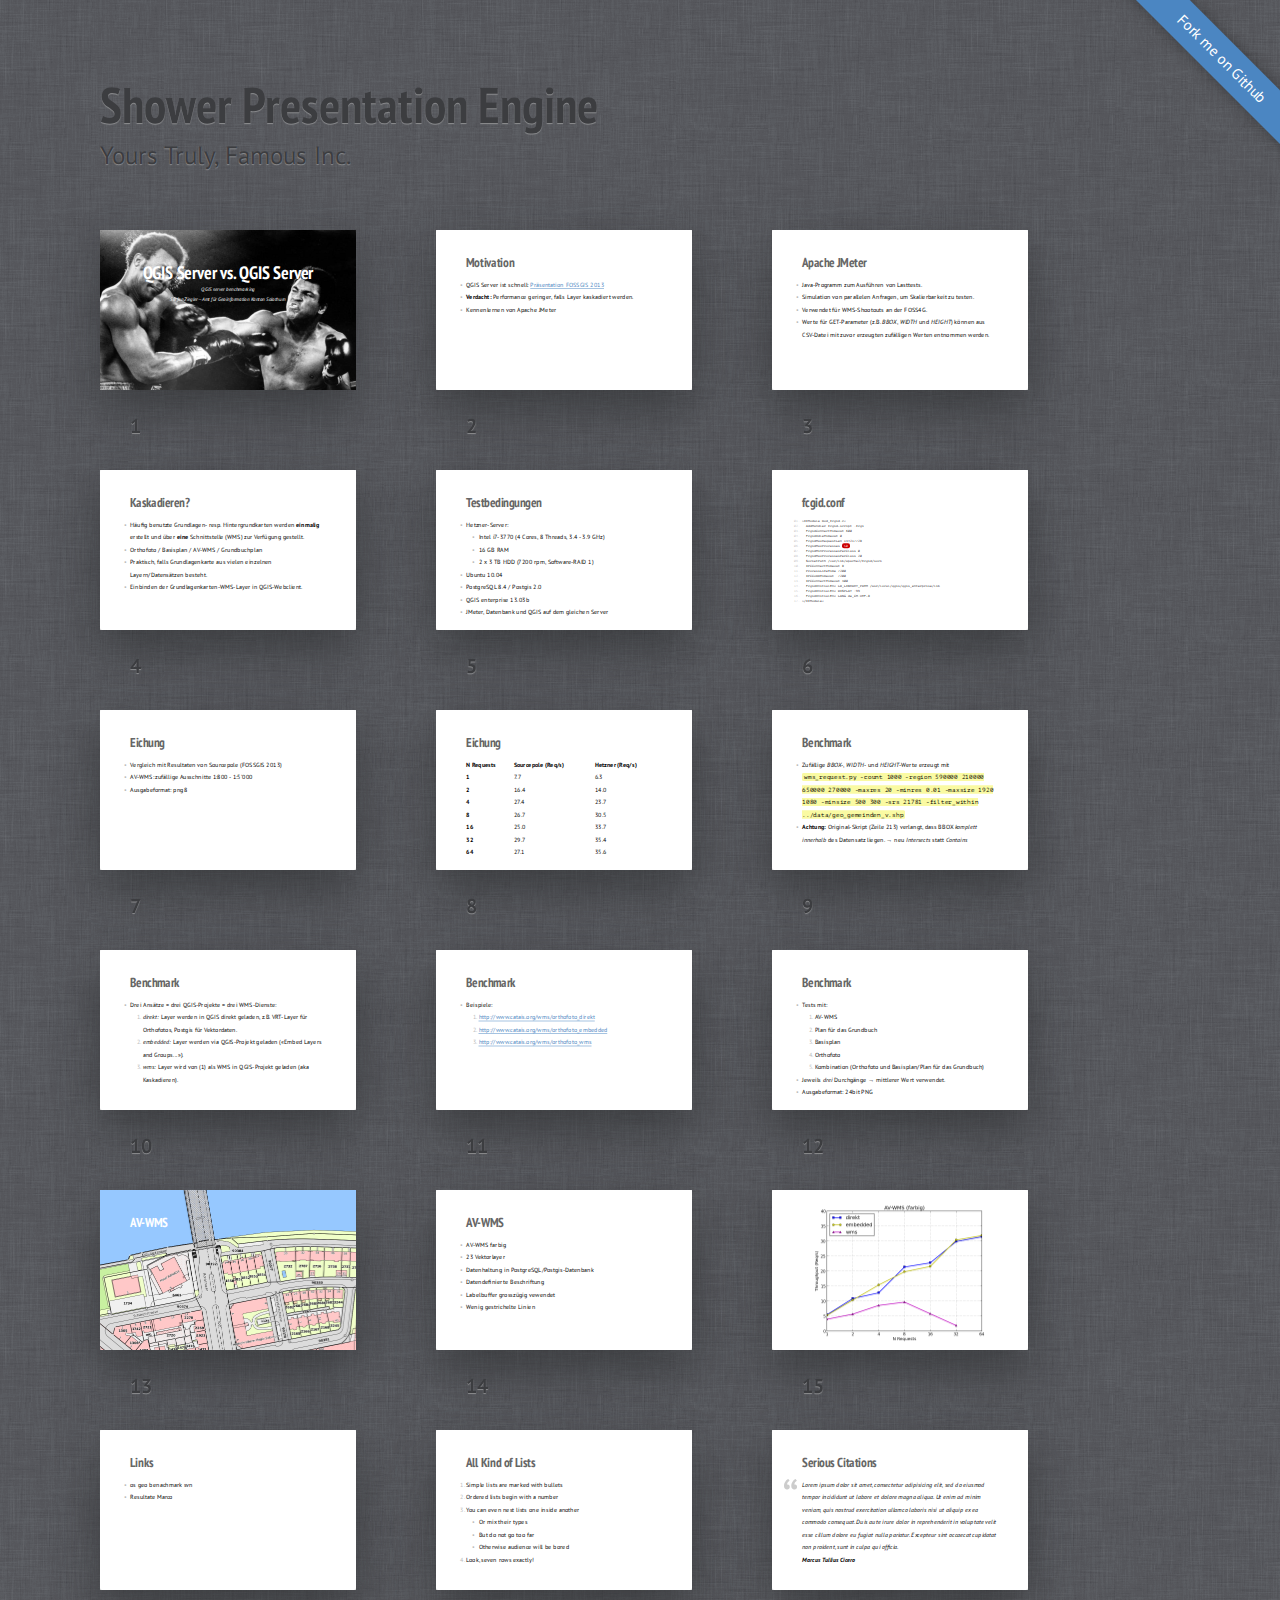
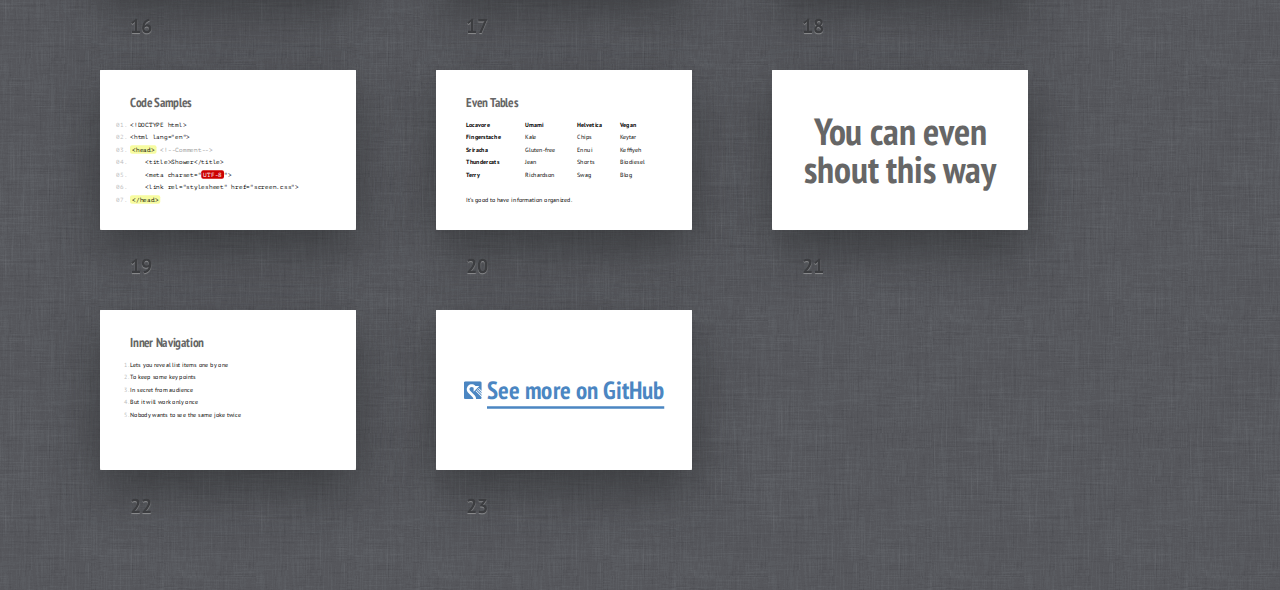
==== presentation/2014-01-xx/template/index.html @ 724ac0ec "start präsentation" ====
<!DOCTYPE HTML>
<html lang="en">
<head>
	<title>Shower Presentation Engine</title>
	<meta charset="utf-8">
	<meta name="viewport" content="width=792, user-scalable=no">
	<meta http-equiv="x-ua-compatible" content="ie=edge">
	<link rel="stylesheet" href="shower/themes/ribbon/styles/screen.css">
</head>
<body class="list">
	<header class="caption">
		<h1>Shower Presentation Engine</h1>
		<p>Yours Truly, Famous Inc.</p>
	</header>
	<section class="slide cover" id="Cover"><div>
		<h2>QGIS Server vs. QGIS Server</h2>
		<p>QGIS server benchmarking<br>Stefan Ziegler&mdash;Amt für Geoinformation Kanton Solothurn</p>
		<img src="pictures/cover.jpg" alt="">
		<!--
			To apply styles to the certain slides
			set slide ID to get needed elements
			-->
		<style>
			#Cover h2 {
				margin:30px 0 0;
				color:#FFF;
				text-align:center;
				font-size:70px;
				}
			#Cover p {
				margin:10px 0 0;
				text-align:center;
				color:#FFF;
				font-style:italic;
				font-size:20px;
				}
				#Cover p a {
					color:#FFF;
				}
		</style>
	</div></section>
	
	<section class="slide"><div>
		<h2>Motivation</h2>
		<ul>
			<li>QGIS Server ist schnell: <a href="http://sourcepole.ch/assets/2013/6/17/fossgis_2013_performanceoptimierte_wms_dienste.pdf">Präsentation FOSSGIS 2013</a></li>
			<li><b>Verdacht:</b> Performance geringer, falls Layer kaskadiert werden.</li>
			<li>Kennenlernen von Apache JMeter</li>
		</ul>
	</div></section>
	
	<section class="slide"><div>
		<h2>Apache JMeter</h2>
		<ul>
			<li>Java-Programm zum Ausführen von Lasttests.</li>
			<li>Simulation von parallelen Anfragen, um Skalierbarkeit zu testen.</li>
			<li>Verwendet für WMS-Shootouts an der FOSS4G.</li>
			<li>Werte für GET-Parameter (z.B. <i>BBOX</i>, <i>WIDTH</i> und <i>HEIGHT</i>) können aus CSV-Datei mit zuvor erzeugten zufälligen Werten entnommen werden.</li>
		</ul>
	</div></section>
	
	<section class="slide"><div>
		<h2>Kaskadieren?</h2>
		<ul>
			<li>Häufig benutzte Grundlagen- resp. Hintergrundkarten werden <strong>einmalig</strong> erstellt und über <strong>eine</strong> Schnittstelle (WMS) zur Verfügung gestellt.</li>
			<li>Orthofoto / Basisplan / AV-WMS / Grundbuchplan</li>
			<li>Praktisch, falls Grundlagenkarte aus vielen einzelnen Layern/Datensätzen besteht.</li>
			<li>Einbinden der Grundlagenkarten-WMS-Layer in QGIS-Webclient.</li>
		</ul>
	</div></section>

	<section class="slide"><div>
		<h2>Testbedingungen</h2>
		<ul>
			<li>Hetzner-Server:</li>
			<ul>
				<li>Intel i7-3770 (4 Cores, 8 Threads, 3.4 - 3.9 GHz)</li>
				<li>16 GB RAM</li>
				<li>2 x 3 TB HDD (7200 rpm, Software-RAID 1)</li>
			</ul>
			<li>Ubuntu 10.04</li>
			<li>PostgreSQL 8.4 / Postgis 2.0</li>
			<li>QGIS enterprise 13.03b</li>
			<li>JMeter, Datenbank und QGIS auf dem gleichen Server</li>
		</ul>
	</div></section>
	
	<section class="slide"><div>
		<h2>fcgid.conf</h2>
		<pre style="font-size:50%;">
			<code style="line-height:20px;">&lt;IfModule mod_fcgid.c&gt;</code>
			<code style="line-height:20px;">  AddHandler fcgid-script .fcgi</code>
			<code style="line-height:20px;">  FcgidConnectTimeout 600</code>
			<code style="line-height:20px;">  FcgidIdleTimeout 0</code>
			<code style="line-height:20px;">  FcgidMaxRequestLen 134217728</code>
			<code style="line-height:20px;">  FcgidMaxProcesses <mark class="important">50</mark></code>
			<code style="line-height:20px;">  FcgidMinProcessesPerClass 0</code>
			<code style="line-height:20px;">  FcgidMaxProcessesPerClass 20</code>
			<code style="line-height:20px;">  SocketPath /var/lib/apache2/fcgid/sock</code>
			<code style="line-height:20px;">  IPCConnectTimeout 8</code>
			<code style="line-height:20px;">  ProcessLifeTime 7200</code>	
			<code style="line-height:20px;">  IPCCommTimeout  7200</code>
			<code style="line-height:20px;">  IPCConnectTimeout 300</code>	
			<code style="line-height:20px;">  FcgidInitialEnv LD_LIBRARY_PATH /usr/local/qgis/qgis_enterprise/lib</code>
			<code style="line-height:20px;">  FcgidInitialEnv DISPLAY :99</code>	
			<code style="line-height:20px;">  FcgidInitialEnv LANG=de_CH.UTF-8</code>																
			<code style="line-height:20px;">&lt;/IfModule&gt;</code>
		</pre>
	</div></section>
	
	<section class="slide"><div>
		<h2>Eichung</h2>
		<ul>
			<li>Vergleich mit Resultaten von Sourcepole (FOSSGIS 2013)</li>
			<li>AV-WMS: zufällige Ausschnitte 1:800 - 1:5'000</li>
			<li>Ausgabeformat: png8</li>
		</ul>
	</div></section>

	<section class="slide"><div>
		<h2>Eichung</h2>
		<table>
		<tr>
			<th scope="col">N Requests</th>
			<th>Sourcepole (Req/s)</th>
			<th>Hetzner (Req/s)</th>
		</tr>
		<tr>
			<th scope="row">1</th>
			<td>7.7</td>
			<td>6.3</td>
		</tr>
		<tr>
			<th scope="row">2</th>
			<td>16.4</td>
			<td>14.0</td>
		</tr>
		<tr>
			<th scope="row">4</th>
			<td>27.4</td>
			<td>23.7</td>
		</tr>
		<tr>
			<th scope="row">8</th>
			<td>26.7</td>
			<td>30.5</td>
		</tr>
		<tr>
			<th scope="row">16</th>
			<td>25.0</td>
			<td>33.7</td>
		</tr>
		<tr>
			<th scope="row">32</th>
			<td>29.7</td>
			<td>35.4</td>
		</tr>
		<tr>
			<th scope="row">64</th>
			<td>27.1</td>
			<td>35.6</td>
		</tr>						
		</table>	
	</div></section>

	<section class="slide"><div>
		<h2>Benchmark</h2>
		<ul>
			<li>Zufällige <i>BBOX-</i>, <i>WIDTH-</i> und <i>HEIGHT-</i>Werte erzeugt mit <code>wms_request.py -count 1000 -region 590000 210000 650000 270000 -maxres 20 -minres 0.01 -maxsize 1920 1080 -minsize 500 300 -srs 21781 -filter_within ../data/geo_gemeinden_v.shp</code></li>
			<li><strong>Achtung:</strong> Original-Skript (Zeile 213) verlangt, dass BBOX <em>komplett innerhalb</em> des Datensatz liegen. &rarr; neu <em>Intersects</em> statt <em>Contains</em></li>
		</ul>
	</div></section>
	
	<section class="slide"><div>
		<h2>Benchmark</h2>
		<ul>
			<li>Drei Ansätze = drei QGIS-Projekte = drei WMS-Dienste:</li>
			<ol>
				<li><em>direkt:</em> Layer werden in QGIS direkt geladen, z.B. VRT-Layer für Orthofotos, Postgis für Vektordaten.</li>
				<li><em>embedded:</em> Layer werden via QGIS-Projekt geladen (&laquo;Embed Layers and Groups...&raquo;).</li>
				<li><em>wms:</em> Layer wird von (1) als WMS in QGIS-Projekt geladen (aka Kaskadieren).</li>
			</ol>
		</ul>
	</div></section>	

	<section class="slide"><div>
		<h2>Benchmark</h2>
		<ul>
			<li>Beispiele:</li>
			<ol>
				<li><a href="http://www.catais.org/wms/orthofoto_direkt?SERICE=WMS&REQUEST=GetCapabilities">http://www.catais.org/wms/orthofoto_direkt</a></li>
				<li><a href="http://www.catais.org/wms/orthofoto_embedded?SERICE=WMS&REQUEST=GetCapabilities">http://www.catais.org/wms/orthofoto_embedded</a></li>
				<li><a href="http://www.catais.org/wms/orthofoto_wms?SERICE=WMS&REQUEST=GetCapabilities">http://www.catais.org/wms/orthofoto_wms</a></li>
			</ol>
		</ul>
	</div></section>	

	<section class="slide"><div>
		<h2>Benchmark</h2>
		<ul>
			<li>Tests mit:</li>
			<ol>
				<li>AV-WMS</li>
				<li>Plan für das Grundbuch</li>
				<li>Basisplan</li>
				<li>Orthofoto</li>
				<li>Kombination (Orthofoto und Basisplan/Plan für das Grundbuch)</li>
			</ol>
			<li>Jeweils <em>drei</em> Durchgänge &rarr; mittlerer Wert verwendet.</li>
			<li>Ausgabeformat: 24bit PNG</li>
		</ul>
	</div></section>	

	<section class="slide cover" id="avwms"><div>
		<h2 style="color:#FFF;">AV-WMS</h2>
		<img src="pictures/avwms.png" alt="">
	</div></section>

	<section class="slide"><div>
		<h2>AV-WMS</h2>
		<ul>
			<li>AV-WMS farbig</li>			
			<li>23 Vektorlayer</li>
			<li>Datenhaltung in PostgreSQL/Postgis-Datenbank</li>
			<li>Datendefinierte Beschriftung</li>			
			<li>Labelbuffer grosszügig vewendet</li>
			<li>Wenig gestrichelte Linien</li>
		</ul>
	</div></section>

	<section class="slide" id="avwms_bench"><div>
		<img style="margin-top: -80px;" src="pictures/avwms_bench.png" alt="">
	</div></section>



	<section class="slide"><div>
		<h2>Links</h2>
		<ul>
			<li>os geo benachmark svn</li>
			<li>Resultate Marco</li>
		</ul>
	</div></section>
	
	
	<section class="slide"><div>
		<h2>All Kind of Lists</h2>
		<ol>
			<li>Simple lists are marked with bullets</li>
			<li>Ordered lists begin with a number</li>
			<li>You can even nest lists one inside another
				<ul>
					<li>Or mix their types</li>
					<li>But do not go too far</li>
					<li>Otherwise audience will be bored</li>
				</ul>
			</li>
			<li>Look, seven rows exactly!</li>
		</ol>
	</div></section>
	<section class="slide"><div>
		<h2>Serious Citations</h2>
		<figure>
			<blockquote>
				<p>Lorem ipsum dolor sit amet, consectetur adipisicing elit, sed do eiusmod tempor incididunt ut labore et dolore magna aliqua. Ut enim ad minim veniam, quis nostrud exercitation ullamco laboris nisi ut aliquip ex ea commodo consequat. Duis aute irure dolor in reprehenderit in voluptate velit esse cillum dolore eu fugiat nulla pariatur. Excepteur sint occaecat cupidatat non proident, sunt in culpa qui officia.</p>
			</blockquote>
			<figcaption>Marcus Tullius Cicero</figcaption>
		</figure>
	</div></section>
	<section class="slide"><div>
		<h2>Code Samples</h2>
		<pre>
			<code>&lt;!DOCTYPE html&gt;</code>
			<code>&lt;html lang="en"&gt;</code>
			<code><mark>&lt;head&gt;</mark> <mark class="comment">&lt;!--Comment--&gt;</mark></code>
			<code>    &lt;title&gt;Shower&lt;/title&gt;</code>
			<code>    &lt;meta charset="<mark class="important">UTF-8</mark>"&gt;</code>
			<code>    &lt;link rel="stylesheet" href="screen.css"&gt;</code>
			<code><mark>&lt;/head&gt;</mark></code>
		</pre>
	</div></section>
	<section class="slide"><div>
		<h2>Even Tables</h2>
		<table>
		<tr>
			<th scope="col">Locavore</th>
			<th>Umami</th>
			<th>Helvetica</th>
			<th>Vegan</th>
		</tr>
		<tr>
			<th scope="row">Fingerstache</th>
			<td>Kale</td>
			<td>Chips</td>
			<td>Keytar</td>
		</tr>
		<tr>
			<th scope="row">Sriracha</th>
			<td>Gluten-free</td>
			<td>Ennui</td>
			<td>Keffiyeh</td>
		</tr>
		<tr>
			<th scope="row">Thundercats</th>
			<td>Jean</td>
			<td>Shorts</td>
			<td>Biodiesel</td>
		</tr>
		<tr>
			<th scope="row">Terry</th>
			<td>Richardson</td>
			<td>Swag</td>
			<td>Blog</td>
		</tr>
		</table>
		<p>It’s good to have information organized.</p>
	</div></section>

	<section class="slide shout"><div>
		<h2>You can even shout this way</h2>
	</div></section>
	<section class="slide"><div>
		<h2>Inner Navigation</h2>
		<ol>
			<li>Lets you reveal list items one by one</li>
			<li class="next">To keep some key points</li>
			<li class="next">In secret from audience</li>
			<li class="next">But it will work only once</li>
			<li class="next">Nobody wants to see the same joke twice</li>
		</ol>
	</div></section>
	<section class="slide shout" id="SeeMore"><div>
		<h2><img src="pictures/logo.svg" alt=""> <a href="https://github.com/shower/shower/">See more on GitHub</a></h2>
		<style>
			#Picture h2 {
				color:#FFF;
				}
			#SeeMore h2 {
				font-size:100px
				}
			#SeeMore img {
				width:0.72em;
				height:0.72em;
				}
		</style>
	</div></section>
	<p class="badge"><a href="https://github.com/shower/shower">Fork me on Github</a></p>
	<!--
		To hide progress bar from entire presentation
		just remove “progress” element.
		-->
	<div class="progress"><div></div></div>
	<script src="shower/shower.min.js"></script>
	<!-- Copyright © 2013 Yours Truly, Famous Inc. -->
	<!-- Photos by John Carey, fiftyfootshadows.net -->
</body>
</html>
---- presentation/2014-01-xx/template/shower/themes/ribbon/styles/screen.css ----
/**
 * Ribbon theme for Shower HTML presentation engine: github.com/shower/shower
 * Copyright © 2010–2013 Vadim Makeev, pepelsbey.net
 * Licensed under MIT license: github.com/shower/shower/wiki/MIT-License
 */
@font-face{font-family:'PT Sans';src:url(../fonts/PTSans.woff) format("woff")}@font-face{font-weight:700;font-family:'PT Sans';src:url(../fonts/PTSans.Bold.woff) format("woff")}@font-face{font-style:italic;font-family:'PT Sans';src:url(../fonts/PTSans.Italic.woff) format("woff")}@font-face{font-style:italic;font-weight:700;font-family:'PT Sans';src:url(../fonts/PTSans.Bold.Italic.woff) format("woff")}@font-face{font-family:'PT Sans Narrow';font-weight:700;src:url(../fonts/PTSans.Narrow.Bold.woff) format("woff")}@font-face{font-family:'PT Mono';src:url(../fonts/PTMono.woff) format("woff")}html{font:inherit}html,body{margin:0;padding:0;border:0;font-size:100%;vertical-align:baseline}div,span,applet,object,iframe,h1,h2,h3,h4,h5,h6,p,blockquote,pre,a,abbr,acronym,address,big,cite,code,del,dfn,em,img,ins,kbd,q,s,samp,small,strike,strong,sub,sup,tt,var,b,u,i,center,dl,dt,dd,ol,ul,li,fieldset,form,label,legend,table,caption,tbody,tfoot,thead,tr,th,td,article,aside,canvas,details,embed,figure,figcaption,footer,header,hgroup,menu,nav,output,ruby,section,summary,time,mark,audio,video{margin:0;padding:0;border:0;font-size:100%;font:inherit;vertical-align:baseline}article,aside,details,figcaption,figure,footer,header,hgroup,menu,nav,section{display:block}body{line-height:1}ol,ul{list-style:none}blockquote,q{quotes:none}blockquote:before,blockquote:after,q:before,q:after{content:'';content:none}table{border-collapse:collapse;border-spacing:0}body{counter-reset:slide;font:25px/2 'PT Sans',sans-serif}a{text-decoration:none}.caption{display:none;margin:0 0 50px;color:#3C3D40;text-shadow:0 1px 1px #8D8E90}.caption h1{font:700 50px/1 'PT Sans Narrow',sans-serif}.caption a{color:#4b86c2;text-shadow:0 -1px 1px #1F3F60;text-decoration:none}.caption a:hover{color:#5e93c8}.badge{position:absolute;top:0;right:0;display:none;overflow:hidden;visibility:hidden;width:11em;height:11em;line-height:2.5;font-size:15px}.badge a{position:absolute;bottom:50%;right:-50%;left:-50%;visibility:visible;background:#4b86c2;-webkit-box-shadow:0 0 1em rgba(0,0,0,.3);box-shadow:0 0 1em rgba(0,0,0,.3);color:#FFF;text-decoration:none;text-align:center;-webkit-transform-origin:50% 100%;-ms-transform-origin:50% 100%;transform-origin:50% 100%;-webkit-transform:rotate(45deg)translateY(-1em);-ms-transform:rotate(45deg)translateY(-1em);transform:rotate(45deg)translateY(-1em)}.badge a:hover{background:#568ec6}.slide{position:relative;width:1024px;height:640px;background:#FFF;color:#000;-webkit-print-color-adjust:exact;-webkit-text-size-adjust:none;-moz-text-size-adjust:none;-ms-text-size-adjust:none}.slide:after{position:absolute;top:0;right:119px;padding:20px 0 0;width:50px;height:80px;background:url(../images/ribbon.svg) no-repeat;color:#FFF;counter-increment:slide;content:counter(slide);text-align:center;font-size:20px}.slide>div{position:absolute;top:0;left:0;overflow:hidden;padding:105px 120px 0;width:784px;height:535px}.debug .slide{background:#fff url(../images/grid-16x10.svg) no-repeat}.slide h2{margin:0 0 37px;color:#666;font:700 50px/1 'PT Sans Narrow',sans-serif}.slide p{margin:0 0 50px}.slide p.note{color:#999}.slide a{border-bottom:.1em solid;color:#4b86c2}.slide b,.slide strong{font-weight:700}.slide i,.slide em{font-style:italic}.slide kbd,.slide code,.slide samp{padding:3px 8px;border-radius:8px;background:#fafaa2;color:#000;-moz-tab-size:4;-o-tab-size:4;tab-size:4;line-height:1;font-family:'PT Mono',monospace}.slide blockquote{font-style:italic}.slide blockquote:before{position:absolute;margin:-16px 0 0 -80px;color:#CCC;font:200px/1 'PT Sans',sans-serif;content:'\201C'}.slide blockquote+figcaption{margin:-50px 0 50px;font-style:italic;font-weight:700}.slide ol,.slide ul{margin:0 0 50px;counter-reset:list}.slide ol li,.slide ul li{text-indent:-2em}.slide ol li:before,.slide ul li:before{display:inline-block;width:2em;color:#BBB;text-align:right}.slide ol ol,.slide ol ul,.slide ul ol,.slide ul ul{margin:0 0 0 2em}.slide ul>li:before{content:'\2022\00A0\00A0'}.slide ul>li:lang(ru):before{content:'\2014\00A0\00A0'}.slide ol>li:before{counter-increment:list;content:counter(list)".\00A0"}.slide pre{margin:0 0 49px;padding:1px 0 0;counter-reset:code;white-space:normal}.slide pre code{display:block;padding:0;background:0 0;white-space:pre;line-height:50px}.slide pre code:before{position:absolute;margin:0 0 0 -110px;width:100px;color:#BBB;text-align:right;counter-increment:code;content:counter(code,decimal-leading-zero)"."}.slide pre code:only-child:before{content:''}.slide pre mark{padding:3px 8px;border-radius:8px;background:#F7FCA0;color:#000;font-style:normal}.slide pre mark.important{background:#C00;color:#FFF;font-weight:400}.slide pre mark.comment{padding:0;background:0 0;color:#999}.slide table{margin:0 0 50px;width:100%;border-collapse:collapse;border-spacing:0}.slide table th,.slide table td{background:url("[data-uri]") 0 100% repeat-x}.slide table th{text-align:left;font-weight:700}.slide table.striped tr:nth-child(even){background:#EEE}.slide.cover,.slide.shout{z-index:1}.slide.cover:after,.slide.shout:after{visibility:hidden}.slide.cover{background:#000}.slide.cover img,.slide.cover svg,.slide.cover video,.slide.cover object,.slide.cover canvas,.slide.cover iframe{position:absolute;top:0;left:0;z-index:-1}.slide.cover.w img,.slide.cover.w svg,.slide.cover.w video,.slide.cover.w object,.slide.cover.w canvas,.slide.cover.w iframe{top:50%;width:100%;-webkit-transform:translateY(-50%);-ms-transform:translateY(-50%);transform:translateY(-50%)}.slide.cover.h img,.slide.cover.h svg,.slide.cover.h video,.slide.cover.h object,.slide.cover.h canvas,.slide.cover.h iframe{left:50%;height:100%;-webkit-transform:translateX(-50%);-ms-transform:translateX(-50%);transform:translateX(-50%)}.slide.cover.w.h img,.slide.cover.w.h svg,.slide.cover.w.h video,.slide.cover.w.h object,.slide.cover.w.h canvas,.slide.cover.w.h iframe{top:0;left:0;-webkit-transform:none;-ms-transform:none;transform:none}.slide.shout{background-image:none}.slide.shout h2{position:absolute;top:50%;left:0;width:100%;text-align:center;line-height:1;font-size:150px;-webkit-transform:translateY(-50%);-ms-transform:translateY(-50%);transform:translateY(-50%)}.slide .place{position:absolute;top:50%;left:50%;-webkit-transform:translate(-50%,-50%);-ms-transform:translate(-50%,-50%);transform:translate(-50%,-50%)}.slide .place.t.l,.slide .place.t.r,.slide .place.b.r,.slide .place.b.l{-webkit-transform:none;-ms-transform:none;transform:none}.slide .place.t,.slide .place.b{-webkit-transform:translate(-50%,0);-ms-transform:translate(-50%,0);transform:translate(-50%,0)}.slide .place.l,.slide .place.r{-webkit-transform:translate(0,-50%);-ms-transform:translate(0,-50%);transform:translate(0,-50%)}.slide .place.t,.slide .place.t.l,.slide .place.t.r{top:0}.slide .place.r{right:0;left:auto}.slide .place.b,.slide .place.b.r,.slide .place.b.l{top:auto;bottom:0}.slide .place.l{left:0}.slide footer{position:absolute;left:0;right:0;bottom:-640px;z-index:1;display:none;padding:20px 120px;background:#fafaa2;-webkit-box-shadow:0 0 0 2px #f0f0ac inset;box-shadow:0 0 0 2px #f0f0ac inset;-webkit-transition:bottom .3s;transition:bottom .3s}.slide:hover footer{bottom:0}@media screen{.list{position:absolute;clip:rect(0,auto,auto,0);padding:80px 0 40px 100px;background:#585a5e url(../images/linen.png)}.list .caption,.list .badge{display:block}.list .slide{float:left;margin:0 -412px -220px 0;-webkit-transform-origin:0 0;-ms-transform-origin:0 0;transform-origin:0 0;-webkit-transform:scale(.5);-ms-transform:scale(.5);transform:scale(.5)}.list .slide:before{position:absolute;top:0;left:0;z-index:-1;width:512px;height:320px;-webkit-box-shadow:0 0 30px rgba(0,0,0,.005),0 20px 50px rgba(42,43,45,.6);box-shadow:0 0 30px rgba(0,0,0,.005),0 20px 50px rgba(42,43,45,.6);border-radius:2px;content:''}.list .slide:before,.list .slide:after{-webkit-transform-origin:0 0;-ms-transform-origin:0 0;transform-origin:0 0;-webkit-transform:scale(2);-ms-transform:scale(2);transform:scale(2)}.list .slide:after{top:auto;right:auto;bottom:-80px;left:120px;padding:0;width:auto;height:auto;background:0 0;color:#3C3D40;text-shadow:0 1px 1px #8D8E90;font-weight:700}.list .slide:hover:before{-webkit-box-shadow:0 0 0 10px rgba(42,43,45,.3),0 20px 50px rgba(42,43,45,.6);box-shadow:0 0 0 10px rgba(42,43,45,.3),0 20px 50px rgba(42,43,45,.6)}.list .slide:target:before{-webkit-box-shadow:0 0 0 1px #376da3,0 0 0 10px #4b86c2,0 20px 50px rgba(42,43,45,.6);box-shadow:0 0 0 1px #376da3,0 0 0 10px #4b86c2,0 20px 50px rgba(42,43,45,.6)}.list .slide:target:after{text-shadow:0 1px 1px rgba(42,43,45,.6);color:#4b86c2}.list .slide>div:before{position:absolute;top:0;right:0;bottom:0;left:0;z-index:2;content:''}.list .slide.cover:after,.list .slide.shout:after{visibility:visible}.list .slide footer{display:block}.full{position:absolute;top:50%;left:50%;overflow:hidden;margin:-320px 0 0 -512px;width:1024px;height:640px;background:#000}.full .slide{position:absolute;top:0;left:0;margin-left:150%}.full .slide .next{visibility:hidden}.full .slide .next.active{visibility:visible}.full .slide:target{margin:0}.full .slide.shout.grow h2,.full .slide.shout.shrink h2{opacity:0;-webkit-transition:all .4s ease-out;transition:all .4s ease-out}.full .slide.shout.grow:target h2,.full .slide.shout.shrink:target h2{opacity:1;-webkit-transform:scale(1)translateY(-50%);-ms-transform:scale(1)translateY(-50%);transform:scale(1)translateY(-50%)}.full .slide.shout.grow h2{-webkit-transform:scale(.1)translateY(-50%);-ms-transform:scale(.1)translateY(-50%);transform:scale(.1)translateY(-50%)}.full .slide.shout.shrink h2{-webkit-transform:scale(10)translateY(-50%);-ms-transform:scale(10)translateY(-50%);transform:scale(10)translateY(-50%)}.full .progress{position:absolute;right:0;bottom:0;left:-10px;z-index:1}.full .progress div{padding-left:10px;width:0;height:10px;background:url(../images/progress.svg) 100% 0 no-repeat;-webkit-background-clip:content-box;background-clip:content-box;-webkit-transition:width .2s linear;transition:width .2s linear}}@media screen and (-webkit-min-device-pixel-ratio:2),screen and (min-resolution:192dpi){.list{background-image:url(../images/linen@2x.png);-webkit-background-size:256px;background-size:256px}}@media screen and (max-width:1324px){.list .slide{margin:0 -688px -400px 0;-webkit-transform:scale(.25);-ms-transform:scale(.25);transform:scale(.25)}}@media screen and (max-width:1324px){.list .slide:before{width:256px;height:160px;-webkit-transform:scale(4);-ms-transform:scale(4);transform:scale(4)}}@media screen and (max-width:1324px){.list .slide:after{bottom:-104px;-webkit-transform:scale(4);-ms-transform:scale(4);transform:scale(4)}}@media screen and (max-width:1324px){.list .slide:target:before{-webkit-box-shadow:0 0 0 1px #376da3,0 0 0 10px #4b86c2,0 20px 50px rgba(42,43,45,.6);box-shadow:0 0 0 1px #376da3,0 0 0 10px #4b86c2,0 20px 50px rgba(42,43,45,.6)}}@page{margin:0;size:1024px 640px}
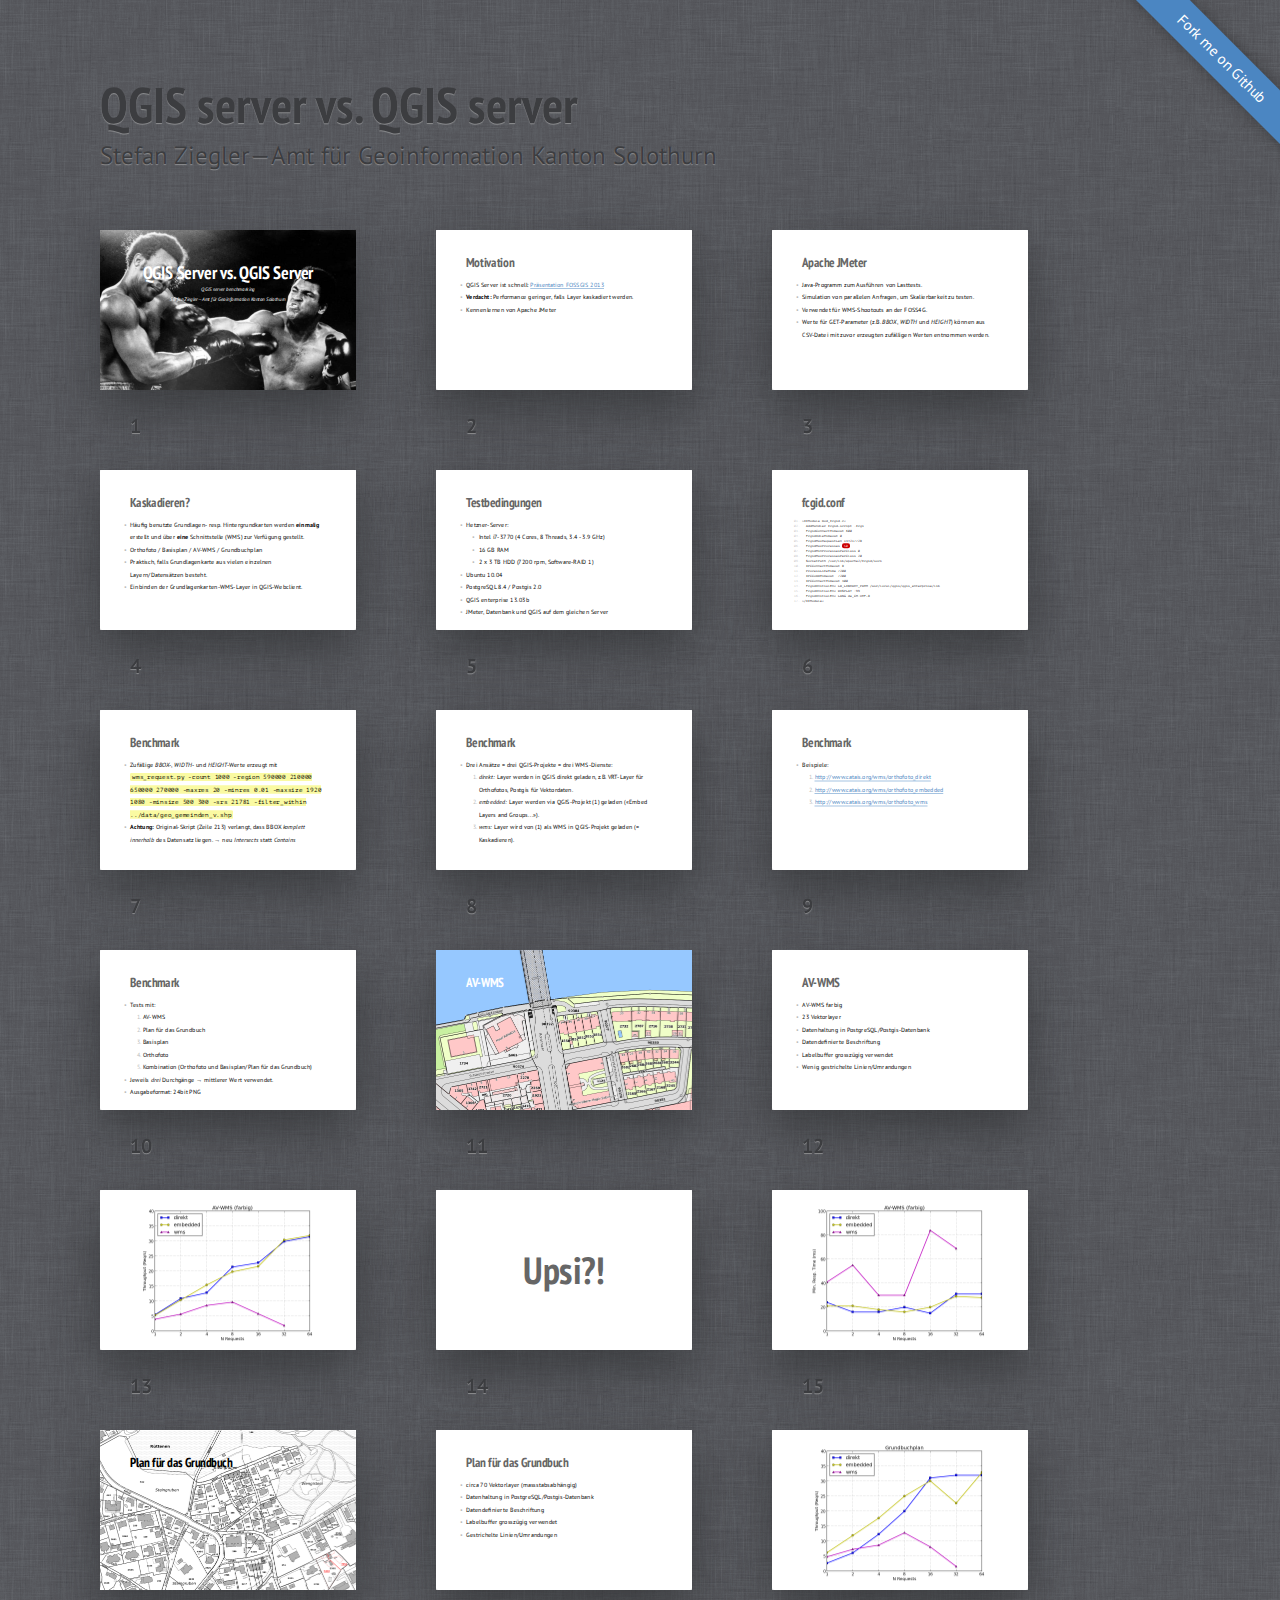
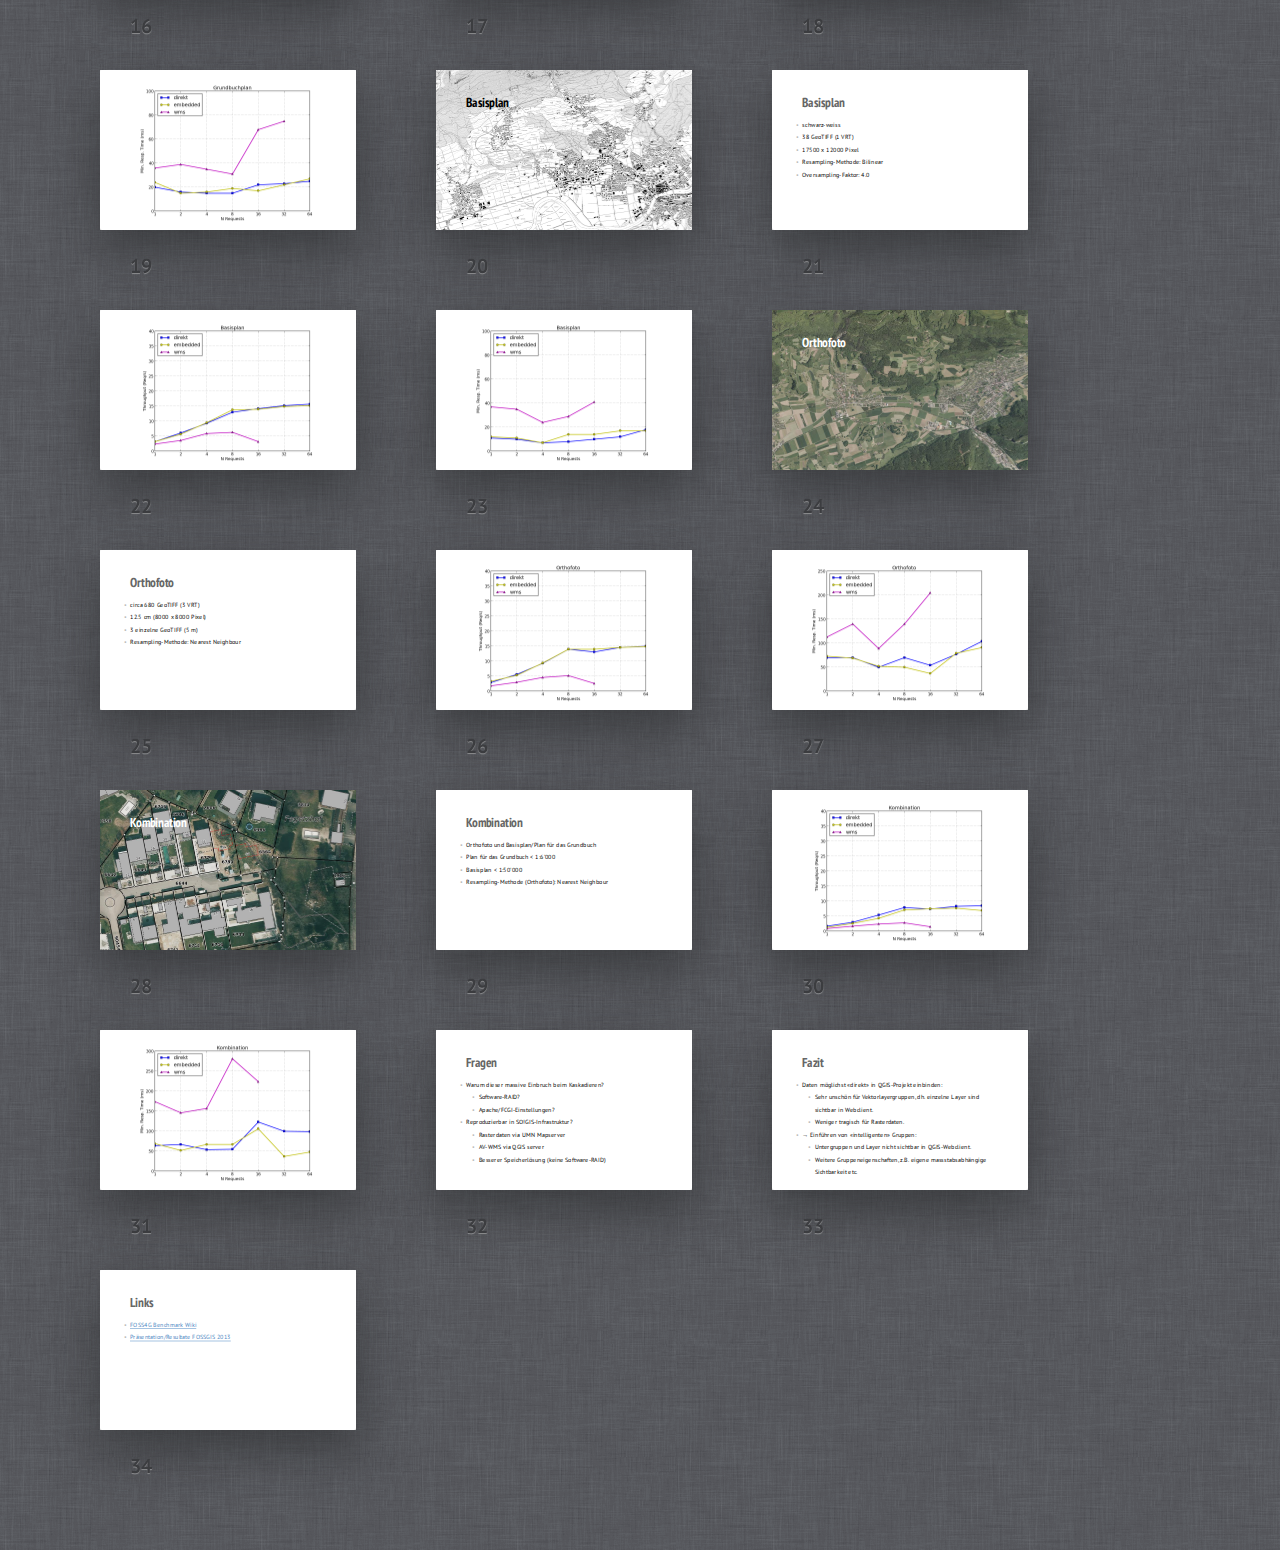
==== commit 557bd0ce: "erster wurf präsentation" ====
--- a/presentation/2014-01-xx/template/index.html
+++ b/presentation/2014-01-xx/template/index.html
@@ -9,8 +9,8 @@
 </head>
 <body class="list">
 	<header class="caption">
-		<h1>Shower Presentation Engine</h1>
-		<p>Yours Truly, Famous Inc.</p>
+		<h1>QGIS server vs. QGIS server</h1>
+		<p>Stefan Ziegler&mdash;Amt für Geoinformation Kanton Solothurn</p>
 	</header>
 	<section class="slide cover" id="Cover"><div>
 		<h2>QGIS Server vs. QGIS Server</h2>
@@ -108,6 +108,7 @@
 		</pre>
 	</div></section>
 	
+	<!-- 
 	<section class="slide"><div>
 		<h2>Eichung</h2>
 		<ul>
@@ -162,6 +163,7 @@
 		</tr>						
 		</table>	
 	</div></section>
+-->
 
 	<section class="slide"><div>
 		<h2>Benchmark</h2>
@@ -177,8 +179,8 @@
 			<li>Drei Ansätze = drei QGIS-Projekte = drei WMS-Dienste:</li>
 			<ol>
 				<li><em>direkt:</em> Layer werden in QGIS direkt geladen, z.B. VRT-Layer für Orthofotos, Postgis für Vektordaten.</li>
-				<li><em>embedded:</em> Layer werden via QGIS-Projekt geladen (&laquo;Embed Layers and Groups...&raquo;).</li>
-				<li><em>wms:</em> Layer wird von (1) als WMS in QGIS-Projekt geladen (aka Kaskadieren).</li>
+				<li><em>embedded:</em> Layer werden via QGIS-Projekt (1) geladen (&laquo;Embed Layers and Groups...&raquo;).</li>
+				<li><em>wms:</em> Layer wird von (1) als WMS in QGIS-Projekt geladen (= Kaskadieren).</li>
 			</ol>
 		</ul>
 	</div></section>	
@@ -223,8 +225,8 @@
 			<li>23 Vektorlayer</li>
 			<li>Datenhaltung in PostgreSQL/Postgis-Datenbank</li>
 			<li>Datendefinierte Beschriftung</li>			
-			<li>Labelbuffer grosszügig vewendet</li>
-			<li>Wenig gestrichelte Linien</li>
+			<li>Labelbuffer grosszügig verwendet</li>
+			<li>Wenig gestrichelte Linien/Umrandungen</li>
 		</ul>
 	</div></section>
 
@@ -232,118 +234,152 @@
 		<img style="margin-top: -80px;" src="pictures/avwms_bench.png" alt="">
 	</div></section>
 
-
+	<section class="slide shout"><div>
+		<h2>Upsi?!</h2>
+	</div></section>
+
+	<section class="slide" id="avwms_bench_resp"><div>
+		<img style="margin-top: -80px;" src="pictures/avwms_bench_resp.png" alt="">
+	</div></section>
+
+	<section class="slide cover" id="grundbuchplan"><div>
+		<h2 style="color:#000;">Plan für das Grundbuch</h2>
+		<img src="pictures/grundbuchplan.png" alt="">
+	</div></section>
+
+	<section class="slide"><div>
+		<h2>Plan für das Grundbuch</h2>
+		<ul>
+			<li>circa 70 Vektorlayer (massstabsabhängig)</li>
+			<li>Datenhaltung in PostgreSQL/Postgis-Datenbank</li>
+			<li>Datendefinierte Beschriftung</li>			
+			<li>Labelbuffer grosszügig verwendet</li>
+			<li>Gestrichelte Linien/Umrandungen</li>
+		</ul>
+	</div></section>
+
+	<section class="slide" id="grundbuchplan_bench"><div>
+		<img style="margin-top: -80px;" src="pictures/grundbuchplan_bench.png" alt="">
+	</div></section>
+
+	<section class="slide" id="grundbuchplan_bench_resp"><div>
+		<img style="margin-top: -80px;" src="pictures/grundbuchplan_bench_resp.png" alt="">
+	</div></section>
+
+	<section class="slide cover" id="basisplan"><div>
+		<h2 style="color:#000;">Basisplan</h2>
+		<img src="pictures/basisplan.png" alt="">
+	</div></section>
+	
+	<section class="slide"><div>
+		<h2>Basisplan</h2>
+		<ul>
+			<li>schwarz-weiss</li>
+			<li>38 GeoTIFF (1 VRT)</li>
+			<li>17500 x 12000 Pixel</li>
+			<li>Resampling-Methode: Bilinear</li>			
+			<li>Oversampling-Faktor: 4.0</li>
+		</ul>
+	</div></section>
+
+	<section class="slide" id="basisplan_bench"><div>
+		<img style="margin-top: -80px;" src="pictures/basisplan_bench.png" alt="">
+	</div></section>
+
+	<section class="slide" id="basisplan_bench_resp"><div>
+		<img style="margin-top: -80px;" src="pictures/basisplan_bench_resp.png" alt="">
+	</div></section>
+
+	<section class="slide cover" id="orthofoto"><div>
+		<h2 style="color:#FFF;">Orthofoto</h2>
+		<img src="pictures/orthofoto.jpg" alt="">
+	</div></section>
+
+	<section class="slide"><div>
+		<h2>Orthofoto</h2>
+		<ul>
+			<li>circa 680 GeoTIFF (3 VRT)</li>
+			<li>12.5 cm (8000 x 8000 Pixel)</li>
+			<li>3 einzelne GeoTIFF (5 m)</li>
+			<li>Resampling-Methode: Nearest Neighbour</li>			
+		</ul>
+	</div></section>
+
+	<section class="slide" id="orthofoto_bench"><div>
+		<img style="margin-top: -80px;" src="pictures/orthofoto_bench.png" alt="">
+	</div></section>
+
+	<section class="slide" id="orthofoto_bench_resp"><div>
+		<img style="margin-top: -80px;" src="pictures/orthofoto_bench_resp.png" alt="">
+	</div></section>
+
+	<section class="slide cover" id="kombination"><div>
+		<h2 style="color:#FFF;">Kombination</h2>
+		<img src="pictures/kombination.jpg" alt="">
+	</div></section>
+	
+	<section class="slide"><div>
+		<h2>Kombination</h2>
+		<ul>
+			<li>Orthofoto und Basisplan/Plan für das Grundbuch</li>
+			<li>Plan für das Grundbuch &lt; 1:6'000</li>
+			<li>Basisplan &lt; 1:50'000</li>
+			<li>Resampling-Methode (Orthofoto): Nearest Neighbour</li>			
+		</ul>
+	</div></section>
+
+	<section class="slide" id="kombination_bench"><div>
+		<img style="margin-top: -80px;" src="pictures/kombination_bench.png" alt="">
+	</div></section>
+
+	<section class="slide" id="kombination_bench_resp"><div>
+		<img style="margin-top: -80px;" src="pictures/kombination_bench_resp.png" alt="">
+	</div></section>
+
+
+	<section class="slide"><div>
+		<h2>Fragen</h2>
+		<ul>
+			<li>Warum dieser massive Einbruch beim Kaskadieren?</li>
+			<ul>
+				<li>Software-RAID?</li>
+				<li>Apache/FCGI-Einstellungen?</li>
+			</ul>
+			<li>Reproduzierbar in SO!GIS-Infrastruktur?</li>
+			<ul>
+				<li>Rasterdaten via UMN Mapserver</li>
+				<li>AV-WMS via QGIS server</li>				
+				<li>Besserer Speicherlösung (keine Software-RAID)</li>
+			</ul>
+			
+		</ul>
+	</div></section>	
+	
+	<section class="slide"><div>
+		<h2>Fazit</h2>
+		<ul>
+			<li>Daten möglichst &laquo;direkt&raquo; in QGIS-Projekt einbinden:</li>
+			<ul>
+				<li>Sehr unschön für Vektorlayergruppen, dh. einzelne Layer sind sichtbar in Webclient.</li>
+				<li>Weniger tragisch für Rasterdaten.</li>
+			</ul>
+			<li>&rarr; Einführen von &laquo;intelligenten&raquo; Gruppen:</li>
+			<ul>
+				<li>Untergruppen und Layer nicht sichtbar in QGIS-Webclient.</li>
+				<li>Weitere Gruppeneigenschaften, z.B. eigene massstabsabhängige Sichtbarkeit etc.</li>
+			</ul>
+		</ul>
+	</div></section>
 
 	<section class="slide"><div>
 		<h2>Links</h2>
 		<ul>
-			<li>os geo benachmark svn</li>
-			<li>Resultate Marco</li>
-		</ul>
-	</div></section>
-	
-	
-	<section class="slide"><div>
-		<h2>All Kind of Lists</h2>
-		<ol>
-			<li>Simple lists are marked with bullets</li>
-			<li>Ordered lists begin with a number</li>
-			<li>You can even nest lists one inside another
-				<ul>
-					<li>Or mix their types</li>
-					<li>But do not go too far</li>
-					<li>Otherwise audience will be bored</li>
-				</ul>
-			</li>
-			<li>Look, seven rows exactly!</li>
-		</ol>
-	</div></section>
-	<section class="slide"><div>
-		<h2>Serious Citations</h2>
-		<figure>
-			<blockquote>
-				<p>Lorem ipsum dolor sit amet, consectetur adipisicing elit, sed do eiusmod tempor incididunt ut labore et dolore magna aliqua. Ut enim ad minim veniam, quis nostrud exercitation ullamco laboris nisi ut aliquip ex ea commodo consequat. Duis aute irure dolor in reprehenderit in voluptate velit esse cillum dolore eu fugiat nulla pariatur. Excepteur sint occaecat cupidatat non proident, sunt in culpa qui officia.</p>
-			</blockquote>
-			<figcaption>Marcus Tullius Cicero</figcaption>
-		</figure>
-	</div></section>
-	<section class="slide"><div>
-		<h2>Code Samples</h2>
-		<pre>
-			<code>&lt;!DOCTYPE html&gt;</code>
-			<code>&lt;html lang="en"&gt;</code>
-			<code><mark>&lt;head&gt;</mark> <mark class="comment">&lt;!--Comment--&gt;</mark></code>
-			<code>    &lt;title&gt;Shower&lt;/title&gt;</code>
-			<code>    &lt;meta charset="<mark class="important">UTF-8</mark>"&gt;</code>
-			<code>    &lt;link rel="stylesheet" href="screen.css"&gt;</code>
-			<code><mark>&lt;/head&gt;</mark></code>
-		</pre>
-	</div></section>
-	<section class="slide"><div>
-		<h2>Even Tables</h2>
-		<table>
-		<tr>
-			<th scope="col">Locavore</th>
-			<th>Umami</th>
-			<th>Helvetica</th>
-			<th>Vegan</th>
-		</tr>
-		<tr>
-			<th scope="row">Fingerstache</th>
-			<td>Kale</td>
-			<td>Chips</td>
-			<td>Keytar</td>
-		</tr>
-		<tr>
-			<th scope="row">Sriracha</th>
-			<td>Gluten-free</td>
-			<td>Ennui</td>
-			<td>Keffiyeh</td>
-		</tr>
-		<tr>
-			<th scope="row">Thundercats</th>
-			<td>Jean</td>
-			<td>Shorts</td>
-			<td>Biodiesel</td>
-		</tr>
-		<tr>
-			<th scope="row">Terry</th>
-			<td>Richardson</td>
-			<td>Swag</td>
-			<td>Blog</td>
-		</tr>
-		</table>
-		<p>It’s good to have information organized.</p>
-	</div></section>
-
-	<section class="slide shout"><div>
-		<h2>You can even shout this way</h2>
-	</div></section>
-	<section class="slide"><div>
-		<h2>Inner Navigation</h2>
-		<ol>
-			<li>Lets you reveal list items one by one</li>
-			<li class="next">To keep some key points</li>
-			<li class="next">In secret from audience</li>
-			<li class="next">But it will work only once</li>
-			<li class="next">Nobody wants to see the same joke twice</li>
-		</ol>
-	</div></section>
-	<section class="slide shout" id="SeeMore"><div>
-		<h2><img src="pictures/logo.svg" alt=""> <a href="https://github.com/shower/shower/">See more on GitHub</a></h2>
-		<style>
-			#Picture h2 {
-				color:#FFF;
-				}
-			#SeeMore h2 {
-				font-size:100px
-				}
-			#SeeMore img {
-				width:0.72em;
-				height:0.72em;
-				}
-		</style>
-	</div></section>
+			<li><a href="http://wiki.osgeo.org/wiki/FOSS4G_Benchmark">FOSS4G Benchmark Wiki</a></li>
+			<li><a href="http://sourcepole.ch/assets/2013/6/17/fossgis_2013_performanceoptimierte_wms_dienste.pdf">Präsentation/Resultate FOSSGIS 2013</a></li>
+		</ul>
+	</div></section>
+	
+	
 	<p class="badge"><a href="https://github.com/shower/shower">Fork me on Github</a></p>
 	<!--
 		To hide progress bar from entire presentation
--- a/presentation/2014-01-xx/template/shower/themes/ribbon/styles/screen.css
+++ b/presentation/2014-01-xx/template/shower/themes/ribbon/styles/screen.css
@@ -3,4 +3,4 @@
  * Copyright © 2010–2013 Vadim Makeev, pepelsbey.net
  * Licensed under MIT license: github.com/shower/shower/wiki/MIT-License
  */
-@font-face{font-family:'PT Sans';src:url(../fonts/PTSans.woff) format("woff")}@font-face{font-weight:700;font-family:'PT Sans';src:url(../fonts/PTSans.Bold.woff) format("woff")}@font-face{font-style:italic;font-family:'PT Sans';src:url(../fonts/PTSans.Italic.woff) format("woff")}@font-face{font-style:italic;font-weight:700;font-family:'PT Sans';src:url(../fonts/PTSans.Bold.Italic.woff) format("woff")}@font-face{font-family:'PT Sans Narrow';font-weight:700;src:url(../fonts/PTSans.Narrow.Bold.woff) format("woff")}@font-face{font-family:'PT Mono';src:url(../fonts/PTMono.woff) format("woff")}html{font:inherit}html,body{margin:0;padding:0;border:0;font-size:100%;vertical-align:baseline}div,span,applet,object,iframe,h1,h2,h3,h4,h5,h6,p,blockquote,pre,a,abbr,acronym,address,big,cite,code,del,dfn,em,img,ins,kbd,q,s,samp,small,strike,strong,sub,sup,tt,var,b,u,i,center,dl,dt,dd,ol,ul,li,fieldset,form,label,legend,table,caption,tbody,tfoot,thead,tr,th,td,article,aside,canvas,details,embed,figure,figcaption,footer,header,hgroup,menu,nav,output,ruby,section,summary,time,mark,audio,video{margin:0;padding:0;border:0;font-size:100%;font:inherit;vertical-align:baseline}article,aside,details,figcaption,figure,footer,header,hgroup,menu,nav,section{display:block}body{line-height:1}ol,ul{list-style:none}blockquote,q{quotes:none}blockquote:before,blockquote:after,q:before,q:after{content:'';content:none}table{border-collapse:collapse;border-spacing:0}body{counter-reset:slide;font:25px/2 'PT Sans',sans-serif}a{text-decoration:none}.caption{display:none;margin:0 0 50px;color:#3C3D40;text-shadow:0 1px 1px #8D8E90}.caption h1{font:700 50px/1 'PT Sans Narrow',sans-serif}.caption a{color:#4b86c2;text-shadow:0 -1px 1px #1F3F60;text-decoration:none}.caption a:hover{color:#5e93c8}.badge{position:absolute;top:0;right:0;display:none;overflow:hidden;visibility:hidden;width:11em;height:11em;line-height:2.5;font-size:15px}.badge a{position:absolute;bottom:50%;right:-50%;left:-50%;visibility:visible;background:#4b86c2;-webkit-box-shadow:0 0 1em rgba(0,0,0,.3);box-shadow:0 0 1em rgba(0,0,0,.3);color:#FFF;text-decoration:none;text-align:center;-webkit-transform-origin:50% 100%;-ms-transform-origin:50% 100%;transform-origin:50% 100%;-webkit-transform:rotate(45deg)translateY(-1em);-ms-transform:rotate(45deg)translateY(-1em);transform:rotate(45deg)translateY(-1em)}.badge a:hover{background:#568ec6}.slide{position:relative;width:1024px;height:640px;background:#FFF;color:#000;-webkit-print-color-adjust:exact;-webkit-text-size-adjust:none;-moz-text-size-adjust:none;-ms-text-size-adjust:none}.slide:after{position:absolute;top:0;right:119px;padding:20px 0 0;width:50px;height:80px;background:url(../images/ribbon.svg) no-repeat;color:#FFF;counter-increment:slide;content:counter(slide);text-align:center;font-size:20px}.slide>div{position:absolute;top:0;left:0;overflow:hidden;padding:105px 120px 0;width:784px;height:535px}.debug .slide{background:#fff url(../images/grid-16x10.svg) no-repeat}.slide h2{margin:0 0 37px;color:#666;font:700 50px/1 'PT Sans Narrow',sans-serif}.slide p{margin:0 0 50px}.slide p.note{color:#999}.slide a{border-bottom:.1em solid;color:#4b86c2}.slide b,.slide strong{font-weight:700}.slide i,.slide em{font-style:italic}.slide kbd,.slide code,.slide samp{padding:3px 8px;border-radius:8px;background:#fafaa2;color:#000;-moz-tab-size:4;-o-tab-size:4;tab-size:4;line-height:1;font-family:'PT Mono',monospace}.slide blockquote{font-style:italic}.slide blockquote:before{position:absolute;margin:-16px 0 0 -80px;color:#CCC;font:200px/1 'PT Sans',sans-serif;content:'\201C'}.slide blockquote+figcaption{margin:-50px 0 50px;font-style:italic;font-weight:700}.slide ol,.slide ul{margin:0 0 50px;counter-reset:list}.slide ol li,.slide ul li{text-indent:-2em}.slide ol li:before,.slide ul li:before{display:inline-block;width:2em;color:#BBB;text-align:right}.slide ol ol,.slide ol ul,.slide ul ol,.slide ul ul{margin:0 0 0 2em}.slide ul>li:before{content:'\2022\00A0\00A0'}.slide ul>li:lang(ru):before{content:'\2014\00A0\00A0'}.slide ol>li:before{counter-increment:list;content:counter(list)".\00A0"}.slide pre{margin:0 0 49px;padding:1px 0 0;counter-reset:code;white-space:normal}.slide pre code{display:block;padding:0;background:0 0;white-space:pre;line-height:50px}.slide pre code:before{position:absolute;margin:0 0 0 -110px;width:100px;color:#BBB;text-align:right;counter-increment:code;content:counter(code,decimal-leading-zero)"."}.slide pre code:only-child:before{content:''}.slide pre mark{padding:3px 8px;border-radius:8px;background:#F7FCA0;color:#000;font-style:normal}.slide pre mark.important{background:#C00;color:#FFF;font-weight:400}.slide pre mark.comment{padding:0;background:0 0;color:#999}.slide table{margin:0 0 50px;width:100%;border-collapse:collapse;border-spacing:0}.slide table th,.slide table td{background:url("[data-uri]") 0 100% repeat-x}.slide table th{text-align:left;font-weight:700}.slide table.striped tr:nth-child(even){background:#EEE}.slide.cover,.slide.shout{z-index:1}.slide.cover:after,.slide.shout:after{visibility:hidden}.slide.cover{background:#000}.slide.cover img,.slide.cover svg,.slide.cover video,.slide.cover object,.slide.cover canvas,.slide.cover iframe{position:absolute;top:0;left:0;z-index:-1}.slide.cover.w img,.slide.cover.w svg,.slide.cover.w video,.slide.cover.w object,.slide.cover.w canvas,.slide.cover.w iframe{top:50%;width:100%;-webkit-transform:translateY(-50%);-ms-transform:translateY(-50%);transform:translateY(-50%)}.slide.cover.h img,.slide.cover.h svg,.slide.cover.h video,.slide.cover.h object,.slide.cover.h canvas,.slide.cover.h iframe{left:50%;height:100%;-webkit-transform:translateX(-50%);-ms-transform:translateX(-50%);transform:translateX(-50%)}.slide.cover.w.h img,.slide.cover.w.h svg,.slide.cover.w.h video,.slide.cover.w.h object,.slide.cover.w.h canvas,.slide.cover.w.h iframe{top:0;left:0;-webkit-transform:none;-ms-transform:none;transform:none}.slide.shout{background-image:none}.slide.shout h2{position:absolute;top:50%;left:0;width:100%;text-align:center;line-height:1;font-size:150px;-webkit-transform:translateY(-50%);-ms-transform:translateY(-50%);transform:translateY(-50%)}.slide .place{position:absolute;top:50%;left:50%;-webkit-transform:translate(-50%,-50%);-ms-transform:translate(-50%,-50%);transform:translate(-50%,-50%)}.slide .place.t.l,.slide .place.t.r,.slide .place.b.r,.slide .place.b.l{-webkit-transform:none;-ms-transform:none;transform:none}.slide .place.t,.slide .place.b{-webkit-transform:translate(-50%,0);-ms-transform:translate(-50%,0);transform:translate(-50%,0)}.slide .place.l,.slide .place.r{-webkit-transform:translate(0,-50%);-ms-transform:translate(0,-50%);transform:translate(0,-50%)}.slide .place.t,.slide .place.t.l,.slide .place.t.r{top:0}.slide .place.r{right:0;left:auto}.slide .place.b,.slide .place.b.r,.slide .place.b.l{top:auto;bottom:0}.slide .place.l{left:0}.slide footer{position:absolute;left:0;right:0;bottom:-640px;z-index:1;display:none;padding:20px 120px;background:#fafaa2;-webkit-box-shadow:0 0 0 2px #f0f0ac inset;box-shadow:0 0 0 2px #f0f0ac inset;-webkit-transition:bottom .3s;transition:bottom .3s}.slide:hover footer{bottom:0}@media screen{.list{position:absolute;clip:rect(0,auto,auto,0);padding:80px 0 40px 100px;background:#585a5e url(../images/linen.png)}.list .caption,.list .badge{display:block}.list .slide{float:left;margin:0 -412px -220px 0;-webkit-transform-origin:0 0;-ms-transform-origin:0 0;transform-origin:0 0;-webkit-transform:scale(.5);-ms-transform:scale(.5);transform:scale(.5)}.list .slide:before{position:absolute;top:0;left:0;z-index:-1;width:512px;height:320px;-webkit-box-shadow:0 0 30px rgba(0,0,0,.005),0 20px 50px rgba(42,43,45,.6);box-shadow:0 0 30px rgba(0,0,0,.005),0 20px 50px rgba(42,43,45,.6);border-radius:2px;content:''}.list .slide:before,.list .slide:after{-webkit-transform-origin:0 0;-ms-transform-origin:0 0;transform-origin:0 0;-webkit-transform:scale(2);-ms-transform:scale(2);transform:scale(2)}.list .slide:after{top:auto;right:auto;bottom:-80px;left:120px;padding:0;width:auto;height:auto;background:0 0;color:#3C3D40;text-shadow:0 1px 1px #8D8E90;font-weight:700}.list .slide:hover:before{-webkit-box-shadow:0 0 0 10px rgba(42,43,45,.3),0 20px 50px rgba(42,43,45,.6);box-shadow:0 0 0 10px rgba(42,43,45,.3),0 20px 50px rgba(42,43,45,.6)}.list .slide:target:before{-webkit-box-shadow:0 0 0 1px #376da3,0 0 0 10px #4b86c2,0 20px 50px rgba(42,43,45,.6);box-shadow:0 0 0 1px #376da3,0 0 0 10px #4b86c2,0 20px 50px rgba(42,43,45,.6)}.list .slide:target:after{text-shadow:0 1px 1px rgba(42,43,45,.6);color:#4b86c2}.list .slide>div:before{position:absolute;top:0;right:0;bottom:0;left:0;z-index:2;content:''}.list .slide.cover:after,.list .slide.shout:after{visibility:visible}.list .slide footer{display:block}.full{position:absolute;top:50%;left:50%;overflow:hidden;margin:-320px 0 0 -512px;width:1024px;height:640px;background:#000}.full .slide{position:absolute;top:0;left:0;margin-left:150%}.full .slide .next{visibility:hidden}.full .slide .next.active{visibility:visible}.full .slide:target{margin:0}.full .slide.shout.grow h2,.full .slide.shout.shrink h2{opacity:0;-webkit-transition:all .4s ease-out;transition:all .4s ease-out}.full .slide.shout.grow:target h2,.full .slide.shout.shrink:target h2{opacity:1;-webkit-transform:scale(1)translateY(-50%);-ms-transform:scale(1)translateY(-50%);transform:scale(1)translateY(-50%)}.full .slide.shout.grow h2{-webkit-transform:scale(.1)translateY(-50%);-ms-transform:scale(.1)translateY(-50%);transform:scale(.1)translateY(-50%)}.full .slide.shout.shrink h2{-webkit-transform:scale(10)translateY(-50%);-ms-transform:scale(10)translateY(-50%);transform:scale(10)translateY(-50%)}.full .progress{position:absolute;right:0;bottom:0;left:-10px;z-index:1}.full .progress div{padding-left:10px;width:0;height:10px;background:url(../images/progress.svg) 100% 0 no-repeat;-webkit-background-clip:content-box;background-clip:content-box;-webkit-transition:width .2s linear;transition:width .2s linear}}@media screen and (-webkit-min-device-pixel-ratio:2),screen and (min-resolution:192dpi){.list{background-image:url(../images/linen@2x.png);-webkit-background-size:256px;background-size:256px}}@media screen and (max-width:1324px){.list .slide{margin:0 -688px -400px 0;-webkit-transform:scale(.25);-ms-transform:scale(.25);transform:scale(.25)}}@media screen and (max-width:1324px){.list .slide:before{width:256px;height:160px;-webkit-transform:scale(4);-ms-transform:scale(4);transform:scale(4)}}@media screen and (max-width:1324px){.list .slide:after{bottom:-104px;-webkit-transform:scale(4);-ms-transform:scale(4);transform:scale(4)}}@media screen and (max-width:1324px){.list .slide:target:before{-webkit-box-shadow:0 0 0 1px #376da3,0 0 0 10px #4b86c2,0 20px 50px rgba(42,43,45,.6);box-shadow:0 0 0 1px #376da3,0 0 0 10px #4b86c2,0 20px 50px rgba(42,43,45,.6)}}@page{margin:0;size:1024px 640px}+@font-face{font-family:'PT Sans';src:url(../fonts/PTSans.woff) format("woff")}@font-face{font-weight:700;font-family:'PT Sans';src:url(../fonts/PTSans.Bold.woff) format("woff")}@font-face{font-style:italic;font-family:'PT Sans';src:url(../fonts/PTSans.Italic.woff) format("woff")}@font-face{font-style:italic;font-weight:700;font-family:'PT Sans';src:url(../fonts/PTSans.Bold.Italic.woff) format("woff")}@font-face{font-family:'PT Sans Narrow';font-weight:700;src:url(../fonts/PTSans.Narrow.Bold.woff) format("woff")}@font-face{font-family:'PT Mono';src:url(../fonts/PTMono.woff) format("woff")}html{font:inherit}html,body{margin:0;padding:0;border:0;font-size:100%;vertical-align:baseline}div,span,applet,object,iframe,h1,h2,h3,h4,h5,h6,p,blockquote,pre,a,abbr,acronym,address,big,cite,code,del,dfn,em,img,ins,kbd,q,s,samp,small,strike,strong,sub,sup,tt,var,b,u,i,center,dl,dt,dd,ol,ul,li,fieldset,form,label,legend,table,caption,tbody,tfoot,thead,tr,th,td,article,aside,canvas,details,embed,figure,figcaption,footer,header,hgroup,menu,nav,output,ruby,section,summary,time,mark,audio,video{margin:0;padding:0;border:0;font-size:100%;font:inherit;vertical-align:baseline}article,aside,details,figcaption,figure,footer,header,hgroup,menu,nav,section{display:block}body{line-height:1}ol,ul{list-style:none}blockquote,q{quotes:none}blockquote:before,blockquote:after,q:before,q:after{content:'';content:none}table{border-collapse:collapse;border-spacing:0}body{counter-reset:slide;font:25px/2 'PT Sans',sans-serif}a{text-decoration:none}.caption{display:none;margin:0 0 50px;color:#3C3D40;text-shadow:0 1px 1px #8D8E90}.caption h1{font:700 50px/1 'PT Sans Narrow',sans-serif}.caption a{color:#4b86c2;text-shadow:0 -1px 1px #1F3F60;text-decoration:none}.caption a:hover{color:#5e93c8}.badge{position:absolute;top:0;right:0;display:none;overflow:hidden;visibility:hidden;width:11em;height:11em;line-height:2.5;font-size:15px}.badge a{position:absolute;bottom:50%;right:-50%;left:-50%;visibility:visible;background:#4b86c2;-webkit-box-shadow:0 0 1em rgba(0,0,0,.3);box-shadow:0 0 1em rgba(0,0,0,.3);color:#FFF;text-decoration:none;text-align:center;-webkit-transform-origin:50% 100%;-ms-transform-origin:50% 100%;transform-origin:50% 100%;-webkit-transform:rotate(45deg)translateY(-1em);-ms-transform:rotate(45deg)translateY(-1em);transform:rotate(45deg)translateY(-1em)}.badge a:hover{background:#568ec6}.slide{position:relative;width:1024px;height:640px;background:#FFF;color:#000;-webkit-print-color-adjust:exact;-webkit-text-size-adjust:none;-moz-text-size-adjust:none;-ms-text-size-adjust:none}.slide:after{position:absolute;top:20px;right:100px;padding:20px 0 0;width:220px;height:100px;background:url(../images/kanton_4f.svg) no-repeat;color:#FFF;counter-increment:slide;content:counter(slide);text-align:center;font-size:20px}.slide>div{position:absolute;top:0;left:0;overflow:hidden;padding:105px 120px 0;width:784px;height:535px}.debug .slide{background:#fff url(../images/grid-16x10.svg) no-repeat}.slide h2{margin:0 0 37px;color:#666;font:700 50px/1 'PT Sans Narrow',sans-serif}.slide p{margin:0 0 50px}.slide p.note{color:#999}.slide a{border-bottom:.1em solid;color:#4b86c2}.slide b,.slide strong{font-weight:700}.slide i,.slide em{font-style:italic}.slide kbd,.slide code,.slide samp{padding:3px 8px;border-radius:8px;background:#fafaa2;color:#000;-moz-tab-size:4;-o-tab-size:4;tab-size:4;line-height:1;font-family:'PT Mono',monospace}.slide blockquote{font-style:italic}.slide blockquote:before{position:absolute;margin:-16px 0 0 -80px;color:#CCC;font:200px/1 'PT Sans',sans-serif;content:'\201C'}.slide blockquote+figcaption{margin:-50px 0 50px;font-style:italic;font-weight:700}.slide ol,.slide ul{margin:0 0 50px;counter-reset:list}.slide ol li,.slide ul li{text-indent:-2em}.slide ol li:before,.slide ul li:before{display:inline-block;width:2em;color:#BBB;text-align:right}.slide ol ol,.slide ol ul,.slide ul ol,.slide ul ul{margin:0 0 0 2em}.slide ul>li:before{content:'\2022\00A0\00A0'}.slide ul>li:lang(ru):before{content:'\2014\00A0\00A0'}.slide ol>li:before{counter-increment:list;content:counter(list)".\00A0"}.slide pre{margin:0 0 49px;padding:1px 0 0;counter-reset:code;white-space:normal}.slide pre code{display:block;padding:0;background:0 0;white-space:pre;line-height:50px}.slide pre code:before{position:absolute;margin:0 0 0 -110px;width:100px;color:#BBB;text-align:right;counter-increment:code;content:counter(code,decimal-leading-zero)"."}.slide pre code:only-child:before{content:''}.slide pre mark{padding:3px 8px;border-radius:8px;background:#F7FCA0;color:#000;font-style:normal}.slide pre mark.important{background:#C00;color:#FFF;font-weight:400}.slide pre mark.comment{padding:0;background:0 0;color:#999}.slide table{margin:0 0 50px;width:100%;border-collapse:collapse;border-spacing:0}.slide table th,.slide table td{background:url("[data-uri]") 0 100% repeat-x}.slide table th{text-align:left;font-weight:700}.slide table.striped tr:nth-child(even){background:#EEE}.slide.cover,.slide.shout{z-index:1}.slide.cover:after,.slide.shout:after{visibility:hidden}.slide.cover{background:#000}.slide.cover img,.slide.cover svg,.slide.cover video,.slide.cover object,.slide.cover canvas,.slide.cover iframe{position:absolute;top:0;left:0;z-index:-1}.slide.cover.w img,.slide.cover.w svg,.slide.cover.w video,.slide.cover.w object,.slide.cover.w canvas,.slide.cover.w iframe{top:50%;width:100%;-webkit-transform:translateY(-50%);-ms-transform:translateY(-50%);transform:translateY(-50%)}.slide.cover.h img,.slide.cover.h svg,.slide.cover.h video,.slide.cover.h object,.slide.cover.h canvas,.slide.cover.h iframe{left:50%;height:100%;-webkit-transform:translateX(-50%);-ms-transform:translateX(-50%);transform:translateX(-50%)}.slide.cover.w.h img,.slide.cover.w.h svg,.slide.cover.w.h video,.slide.cover.w.h object,.slide.cover.w.h canvas,.slide.cover.w.h iframe{top:0;left:0;-webkit-transform:none;-ms-transform:none;transform:none}.slide.shout{background-image:none}.slide.shout h2{position:absolute;top:50%;left:0;width:100%;text-align:center;line-height:1;font-size:150px;-webkit-transform:translateY(-50%);-ms-transform:translateY(-50%);transform:translateY(-50%)}.slide .place{position:absolute;top:50%;left:50%;-webkit-transform:translate(-50%,-50%);-ms-transform:translate(-50%,-50%);transform:translate(-50%,-50%)}.slide .place.t.l,.slide .place.t.r,.slide .place.b.r,.slide .place.b.l{-webkit-transform:none;-ms-transform:none;transform:none}.slide .place.t,.slide .place.b{-webkit-transform:translate(-50%,0);-ms-transform:translate(-50%,0);transform:translate(-50%,0)}.slide .place.l,.slide .place.r{-webkit-transform:translate(0,-50%);-ms-transform:translate(0,-50%);transform:translate(0,-50%)}.slide .place.t,.slide .place.t.l,.slide .place.t.r{top:0}.slide .place.r{right:0;left:auto}.slide .place.b,.slide .place.b.r,.slide .place.b.l{top:auto;bottom:0}.slide .place.l{left:0}.slide footer{position:absolute;left:0;right:0;bottom:-640px;z-index:1;display:none;padding:20px 120px;background:#fafaa2;-webkit-box-shadow:0 0 0 2px #f0f0ac inset;box-shadow:0 0 0 2px #f0f0ac inset;-webkit-transition:bottom .3s;transition:bottom .3s}.slide:hover footer{bottom:0}@media screen{.list{position:absolute;clip:rect(0,auto,auto,0);padding:80px 0 40px 100px;background:#585a5e url(../images/linen.png)}.list .caption,.list .badge{display:block}.list .slide{float:left;margin:0 -412px -220px 0;-webkit-transform-origin:0 0;-ms-transform-origin:0 0;transform-origin:0 0;-webkit-transform:scale(.5);-ms-transform:scale(.5);transform:scale(.5)}.list .slide:before{position:absolute;top:0;left:0;z-index:-1;width:512px;height:320px;-webkit-box-shadow:0 0 30px rgba(0,0,0,.005),0 20px 50px rgba(42,43,45,.6);box-shadow:0 0 30px rgba(0,0,0,.005),0 20px 50px rgba(42,43,45,.6);border-radius:2px;content:''}.list .slide:before,.list .slide:after{-webkit-transform-origin:0 0;-ms-transform-origin:0 0;transform-origin:0 0;-webkit-transform:scale(2);-ms-transform:scale(2);transform:scale(2)}.list .slide:after{top:auto;right:auto;bottom:-80px;left:120px;padding:0;width:auto;height:auto;background:0 0;color:#3C3D40;text-shadow:0 1px 1px #8D8E90;font-weight:700}.list .slide:hover:before{-webkit-box-shadow:0 0 0 10px rgba(42,43,45,.3),0 20px 50px rgba(42,43,45,.6);box-shadow:0 0 0 10px rgba(42,43,45,.3),0 20px 50px rgba(42,43,45,.6)}.list .slide:target:before{-webkit-box-shadow:0 0 0 1px #376da3,0 0 0 10px #4b86c2,0 20px 50px rgba(42,43,45,.6);box-shadow:0 0 0 1px #376da3,0 0 0 10px #4b86c2,0 20px 50px rgba(42,43,45,.6)}.list .slide:target:after{text-shadow:0 1px 1px rgba(42,43,45,.6);color:#4b86c2}.list .slide>div:before{position:absolute;top:0;right:0;bottom:0;left:0;z-index:2;content:''}.list .slide.cover:after,.list .slide.shout:after{visibility:visible}.list .slide footer{display:block}.full{position:absolute;top:50%;left:50%;overflow:hidden;margin:-320px 0 0 -512px;width:1024px;height:640px;background:#000}.full .slide{position:absolute;top:0;left:0;margin-left:150%}.full .slide .next{visibility:hidden}.full .slide .next.active{visibility:visible}.full .slide:target{margin:0}.full .slide.shout.grow h2,.full .slide.shout.shrink h2{opacity:0;-webkit-transition:all .4s ease-out;transition:all .4s ease-out}.full .slide.shout.grow:target h2,.full .slide.shout.shrink:target h2{opacity:1;-webkit-transform:scale(1)translateY(-50%);-ms-transform:scale(1)translateY(-50%);transform:scale(1)translateY(-50%)}.full .slide.shout.grow h2{-webkit-transform:scale(.1)translateY(-50%);-ms-transform:scale(.1)translateY(-50%);transform:scale(.1)translateY(-50%)}.full .slide.shout.shrink h2{-webkit-transform:scale(10)translateY(-50%);-ms-transform:scale(10)translateY(-50%);transform:scale(10)translateY(-50%)}.full .progress{position:absolute;right:0;bottom:0;left:-10px;z-index:1}.full .progress div{padding-left:10px;width:0;height:10px;background:url(../images/progress.svg) 100% 0 no-repeat;-webkit-background-clip:content-box;background-clip:content-box;-webkit-transition:width .2s linear;transition:width .2s linear}}@media screen and (-webkit-min-device-pixel-ratio:2),screen and (min-resolution:192dpi){.list{background-image:url(../images/linen@2x.png);-webkit-background-size:256px;background-size:256px}}@media screen and (max-width:1324px){.list .slide{margin:0 -688px -400px 0;-webkit-transform:scale(.25);-ms-transform:scale(.25);transform:scale(.25)}}@media screen and (max-width:1324px){.list .slide:before{width:256px;height:160px;-webkit-transform:scale(4);-ms-transform:scale(4);transform:scale(4)}}@media screen and (max-width:1324px){.list .slide:after{bottom:-104px;-webkit-transform:scale(4);-ms-transform:scale(4);transform:scale(4)}}@media screen and (max-width:1324px){.list .slide:target:before{-webkit-box-shadow:0 0 0 1px #376da3,0 0 0 10px #4b86c2,0 20px 50px rgba(42,43,45,.6);box-shadow:0 0 0 1px #376da3,0 0 0 10px #4b86c2,0 20px 50px rgba(42,43,45,.6)}}@page{margin:0;size:1024px 640px}
